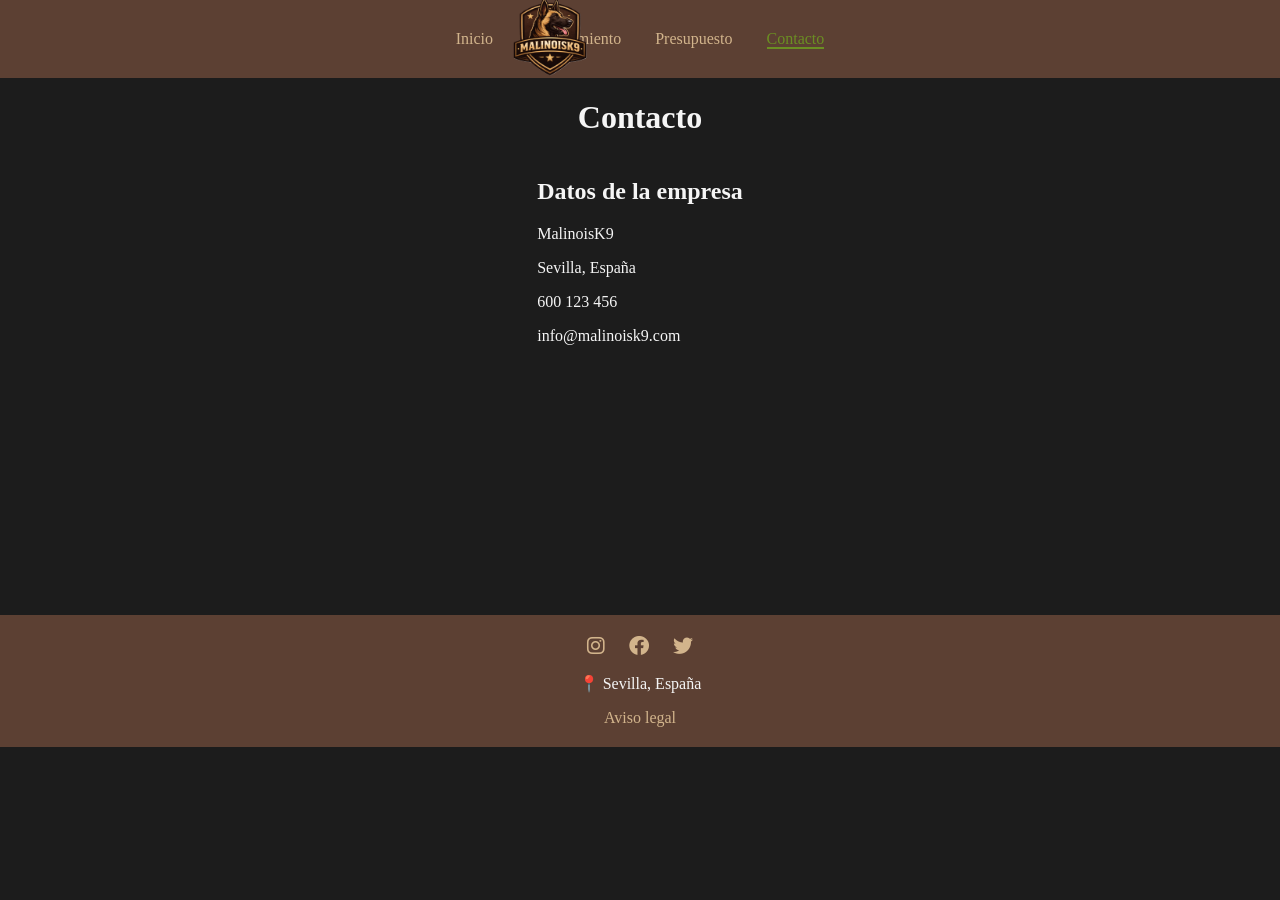
==== views/contacto.html @ f9aa82a0 "Update contacto.html" ====
<!DOCTYPE html>
<html lang="es">
<head>
    <meta charset="UTF-8">
    <title>Contacto</title>
    <link rel="stylesheet" href="../css/style.css">
    <link rel="stylesheet" href="https://cdnjs.cloudflare.com/ajax/libs/font-awesome/6.0.0/css/all.min.css">
</head>
<body>

<header class="header">

    <div class="logo">
        <img src="../images/logok9.png" alt="Logo MalinoisK9">
    </div>

    <nav class="menu">
         <ul>
            <li><a href="../index.html">Inicio</a></li>
            <li><a href="productos.html">Entrenamiento</a></li>
            <li><a href="presupuesto.html">Presupuesto</a></li>
            <li><a href="contacto.html"class="active">Contacto</a></li>
            
        </ul>
    </nav>

</header>

<h1>Contacto</h1>

<section class="contacto">

    <div class="info">
        <h2>Datos de la empresa</h2>
        <p>MalinoisK9</p>
        <p>Sevilla, España</p>
        <p>600 123 456</p>
        <p>info@malinoisk9.com</p>
    </div>

    <div class="mapa">
        <iframe src="https://www.google.com/maps?q=Sevilla&output=embed"></iframe>
    </div>

</section>
<footer class="footer">

    <!-- REDES SOCIALES -->
   <div class="redes">
    <a href="https://www.instagram.com" target="_blank"><i class="fab fa-instagram"></i></a>
    <a href="https://www.facebook.com" target="_blank"><i class="fab fa-facebook"></i></a>
    <a href="https://www.twitter.com" target="_blank"><i class="fab fa-twitter"></i></a>
   </div>

    <!-- DIRECCIÓN -->
    <p>📍 Sevilla, España</p>

    <!-- AVISO LEGAL -->
    <a href="https://www.conprueba.es/aviso-legal" target="_blank" >
    Aviso legal
</a>
</footer>
</body>
</html>
---- css/style.css ----
body {
    font-family: Georgia;
    margin: 0;
    background-color: #1C1C1C;
    color: #F5F5F5;
}

/* HEADER FINO */
.header {
    background-color: #5C4033;
    padding: 10px 0;
    text-align: center;
}

/* MENÚ */
.menu ul {
    list-style: none;
    margin: 0;
    padding: 0;
}

.menu li {
    display: inline;
    margin: 0 15px;
}

/* ENLACE ACTIVO SUBRAYADO PRUEBA*/
.menu a.active {
    color: #6B8E23;
    border-bottom: 2px solid #6B8E23;
}
/**/

.menu a {
    color: #D2B48C;
    text-decoration: none;
}

.menu a:hover {
    color: #6B8E23;
}

/* TÍTULOS */
h1, h2 {
    text-align: center;
}

/* IMAGEN ENTRENAMIENTO*/
.hero {
    background-image: url("../images/entrenamientok9.png");
    background-size: cover; /* ocupa todo */
    background-position: center; /* centrada */
    background-repeat: no-repeat;

    height: 600px; /* altura de la sección */
    padding: 100px 20px;
    
    display: flex;
    flex-direction: column;
    justify-content: center; /* centra vertical */
    align-items: center; /* centra horizontal */

    text-align: center;
    color: white;
}

/* GRID */
.grid {
    display: grid;
    grid-template-columns: repeat(2, 1fr);
    gap: 20px;
    padding: 20px;
}

.card {
    background-color: #5C4033;
    padding: 20px;
    border-radius: 10px;
    text-align: center;
}

/* CONTACTO */
.contacto {
    display: flex;
    flex-direction: column;
    align-items: center;
    gap: 20px;
}

.mapa iframe {
    width: 300px;
    height: 200px;
    border: none;
}

/* FORMULARIO */
#formulario {
    display: flex;
    flex-direction: column;
    align-items: center;
    gap: 10px;
}

#formulario input,
#formulario select,
#formulario button {
    width: 250px;
    padding: 8px;
}

#mensaje-exito {
    display: none;
    color: green;
    text-align: center;
}
/* HEADER */
.header {
    position: relative;
    background-color: #5C4033;
    padding: 30px 0;
    text-align: center;
}

/* LOGO IZQUIERDA */
.logo {
    position: absolute;
    left: 500px;
    top: 50%;
    transform: translateY(-50%);
}

/* TAMAÑO LOGO */
.logo img {
    height: 100px; /* 👈 aquí controlas el tamaño */
}

/* FOOTER */
.footer {
    background-color: #5C4033; /* marrón */
    color: #F5F5F5;
    text-align: center;
    padding: 20px;
    margin-top: 30px;
}

/* REDES */
.redes {
    margin-bottom: 10px;
}

.redes a {
    margin: 0 10px;
    font-size: 20px;
    text-decoration: none;
}

/* AVISO LEGAL */
.footer a {
    color: #D2B48C;
    text-decoration: none;
}

.footer a:hover {
    color: #6B8E23;
}
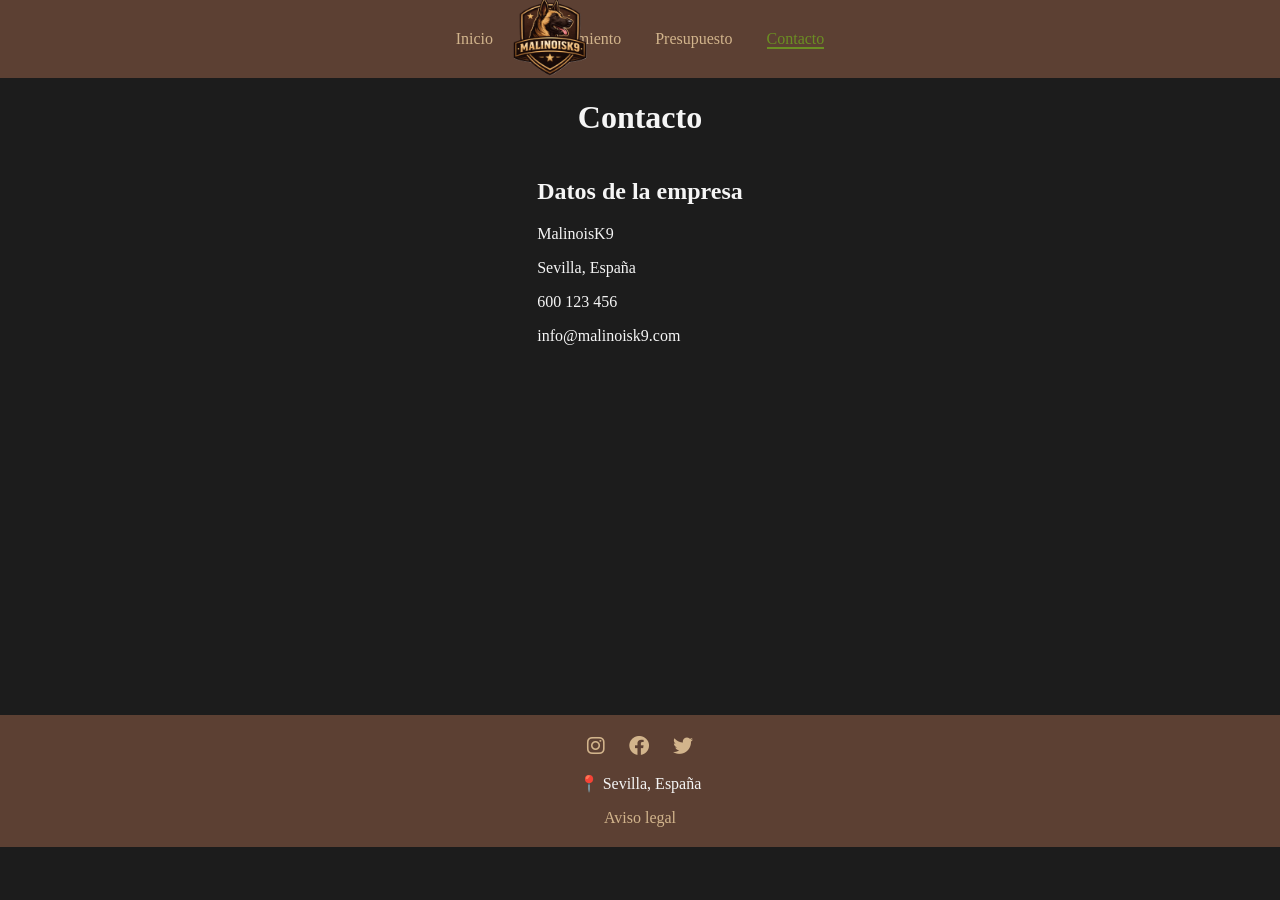
==== commit b1e6c023: "Update contacto.html" ====
--- a/views/contacto.html
+++ b/views/contacto.html
@@ -1,65 +1,65 @@
 <!DOCTYPE html>
 <html lang="es">
-<head>
-    <meta charset="UTF-8">
-    <title>Contacto</title>
-    <link rel="stylesheet" href="../css/style.css">
-    <link rel="stylesheet" href="https://cdnjs.cloudflare.com/ajax/libs/font-awesome/6.0.0/css/all.min.css">
-</head>
-<body>
+    <head>
+        <meta charset="UTF-8">
+        <title>Contacta con nosotros | MalinoisK9</title>
+        <link rel="stylesheet" href="../css/style.css">
+        <link rel="stylesheet" href="https://cdnjs.cloudflare.com/ajax/libs/font-awesome/6.0.0/css/all.min.css">
+    </head>
+    <body>
 
-<header class="header">
+        <header class="header">
 
-    <div class="logo">
-        <img src="../images/logok9.png" alt="Logo MalinoisK9">
-    </div>
+            <div class="logo">
+                <img src="../images/logok9.png" alt="Logo MalinoisK9">
+            </div>
 
-    <nav class="menu">
-         <ul>
-            <li><a href="../index.html">Inicio</a></li>
-            <li><a href="productos.html">Entrenamiento</a></li>
-            <li><a href="presupuesto.html">Presupuesto</a></li>
-            <li><a href="contacto.html"class="active">Contacto</a></li>
+            <nav class="menu">
+                 <ul>
+                    <li><a href="../index.html">Inicio</a></li>
+                    <li><a href="productos.html">Entrenamiento</a></li>
+                    <li><a href="presupuesto.html">Presupuesto</a></li>
+                    <li><a href="contacto.html"class="active">Contacto</a></li>
             
-        </ul>
-    </nav>
+                </ul>
+            </nav>
 
-</header>
+        </header>
 
-<h1>Contacto</h1>
+        <h1>Contacto</h1>
 
-<section class="contacto">
+        <section class="contacto">
 
-    <div class="info">
-        <h2>Datos de la empresa</h2>
-        <p>MalinoisK9</p>
-        <p>Sevilla, España</p>
-        <p>600 123 456</p>
-        <p>info@malinoisk9.com</p>
-    </div>
+            <div class="info">
+                <h2>Datos de la empresa</h2>
+                <p>MalinoisK9</p>
+                <p>Sevilla, España</p>
+                <p>600 123 456</p>
+                <p>info@malinoisk9.com</p>
+            </div>
 
-    <div class="mapa">
-        <iframe src="https://www.google.com/maps?q=Sevilla&output=embed"></iframe>
-    </div>
+            <div class="mapa">
+                <iframe src="https://www.google.com/maps?q=Sevilla&output=embed"></iframe>
+            </div>
 
-</section>
-<footer class="footer">
+        </section>
+        <footer class="footer">
 
-    <!-- REDES SOCIALES -->
-   <div class="redes">
-    <a href="https://www.instagram.com" target="_blank"><i class="fab fa-instagram"></i></a>
-    <a href="https://www.facebook.com" target="_blank"><i class="fab fa-facebook"></i></a>
-    <a href="https://www.twitter.com" target="_blank"><i class="fab fa-twitter"></i></a>
-   </div>
+            <!-- REDES SOCIALES -->
+           <div class="redes">
+            <a href="https://www.instagram.com" target="_blank"><i class="fab fa-instagram"></i></a>
+            <a href="https://www.facebook.com" target="_blank"><i class="fab fa-facebook"></i></a>
+            <a href="https://www.twitter.com" target="_blank"><i class="fab fa-twitter"></i></a>
+           </div>
 
-    <!-- DIRECCIÓN -->
-    <p>📍 Sevilla, España</p>
+            <!-- DIRECCIÓN -->
+            <p>📍 Sevilla, España</p>
 
-    <!-- AVISO LEGAL -->
-    <a href="https://www.conprueba.es/aviso-legal" target="_blank" >
-    Aviso legal
-</a>
-</footer>
-</body>
+            <!-- AVISO LEGAL -->
+            <a href="https://www.conprueba.es/aviso-legal" target="_blank" >
+            Aviso legal
+        </a>
+        </footer>
+    </body>
 </html>
 
--- a/css/style.css
+++ b/css/style.css
@@ -88,8 +88,8 @@
 }
 
 .mapa iframe {
-    width: 300px;
-    height: 200px;
+    width: 400px;
+    height: 300px;
     border: none;
 }
 
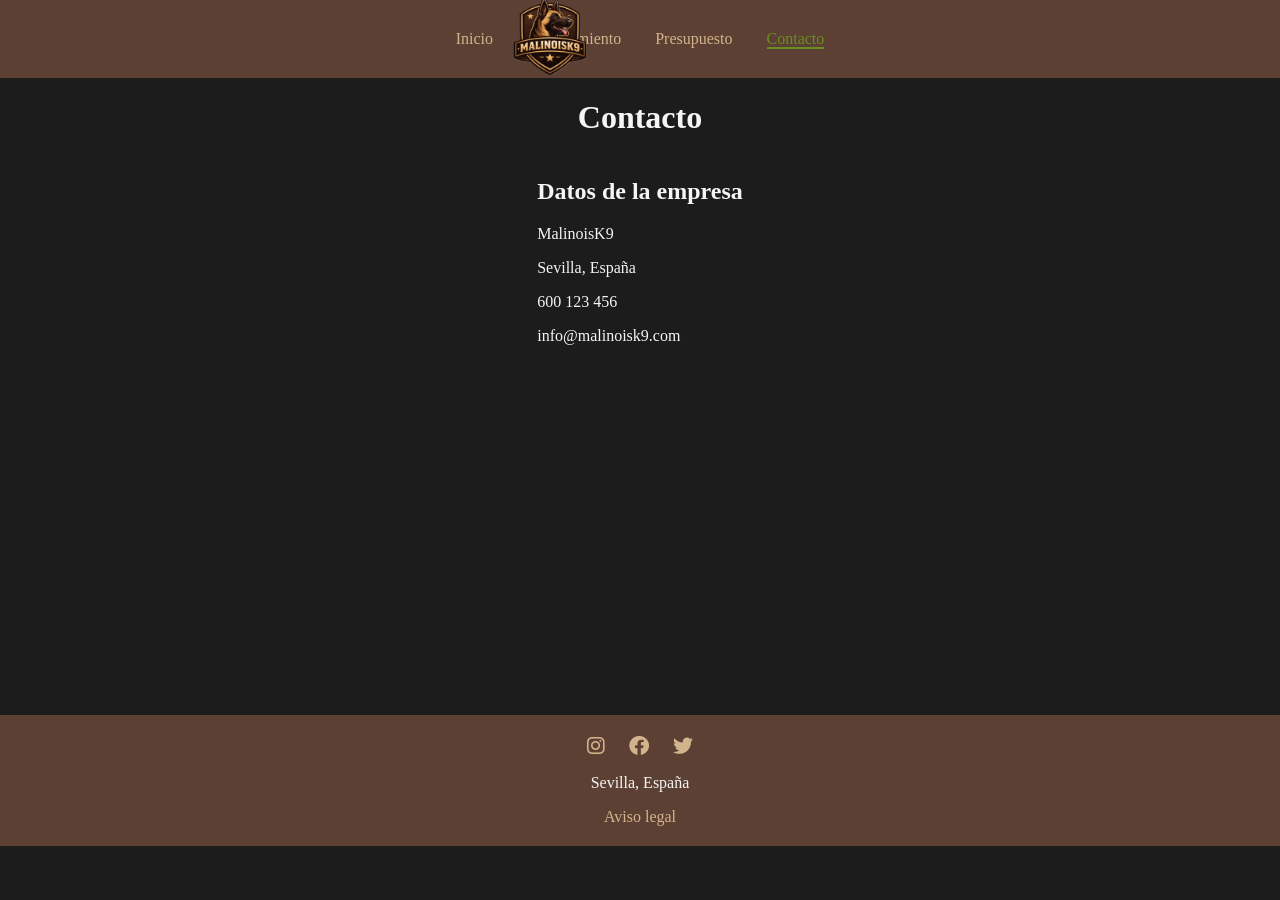
==== commit 23f13ea8: "Update contacto.html" ====
--- a/views/contacto.html
+++ b/views/contacto.html
@@ -2,7 +2,7 @@
 <html lang="es">
     <head>
         <meta charset="UTF-8">
-        <title>Contacta con nosotros | MalinoisK9</title>
+        <title>Contacta con tu entrenador | MalinoisK9</title>
         <link rel="stylesheet" href="../css/style.css">
         <link rel="stylesheet" href="https://cdnjs.cloudflare.com/ajax/libs/font-awesome/6.0.0/css/all.min.css">
     </head>
@@ -53,7 +53,7 @@
            </div>
 
             <!-- DIRECCIÓN -->
-            <p>📍 Sevilla, España</p>
+            <p> Sevilla, España</p>
 
             <!-- AVISO LEGAL -->
             <a href="https://www.conprueba.es/aviso-legal" target="_blank" >
--- a/css/style.css
+++ b/css/style.css
@@ -163,3 +163,13 @@
 .footer a:hover {
     color: #6B8E23;
 }
+
+.secciontexto {
+    text-align: center;
+}
+
+.texto {
+    max-width: 800px; /* limita el ancho */
+    margin: 0 auto; /* centra el bloque */
+    line-height: 1.6; /* mejora lectura */
+}
